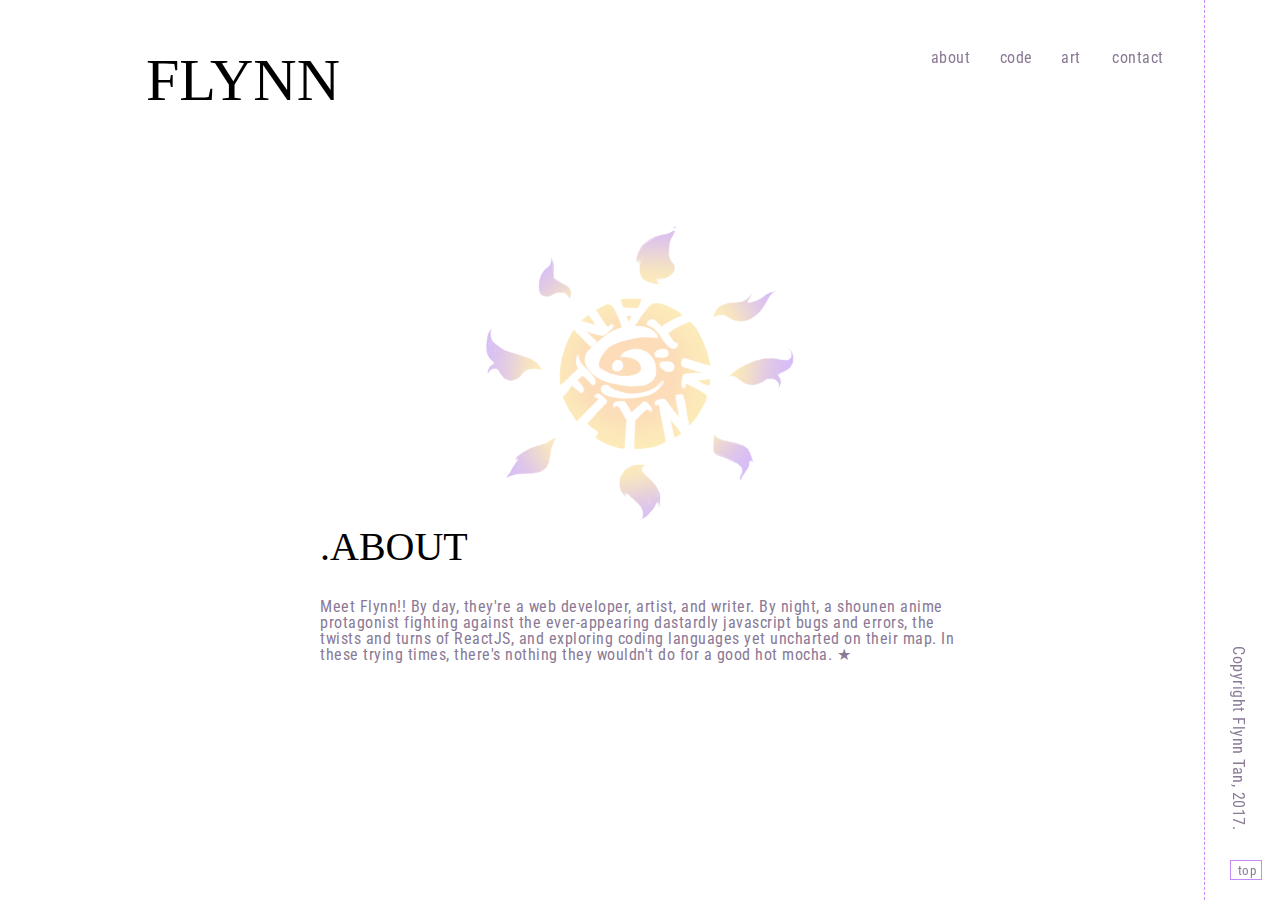
==== about.html @ 08d3dd97 "added other html pages" ====
<!DOCTYPE html>
<html>
<head>
	<title>Flynn Tan</title>

	<!-- JQUERY -->
	<script
	src="https://code.jquery.com/jquery-3.2.1.min.js"
	integrity="sha256-hwg4gsxgFZhOsEEamdOYGBf13FyQuiTwlAQgxVSNgt4="
	crossorigin="anonymous"></script>

	<!-- GOOGLE FONTS -->
	<link href="https://fonts.googleapis.com/css?family=Amatica+SC|Roboto+Condensed" rel="stylesheet">

	<!-- RESET CSS -->
	<link rel="stylesheet" type="text/css" href="assets/css/reset.css">

	<!-- CUSTOM CSS -->
	<link rel="stylesheet" type="text/css" href="assets/css/main.css">

	<link rel="stylesheet" type="text/css" href="assets/css/about.css">
</head>
<body>

	<!-- ABOUT PAGE -->
	<div id="about">

		<div id="title">
			<h1 class="title-back-home">FLYNN</h1>
		</div>

		<nav>
			<ul>
				<li><a class="btn" href="about.html">about</a></li>
				<li><a class="btn" href="code.html">code</a></li>
				<li><a class="btn" href="art.html">art</a></li>
				<li><a class="btn" href="contact.html">contact</a></li>
			</ul>
		</nav>

	</div>

	<div id="about-bottom">
		
		<img id="ftsun" src="assets/images/ftsun.png">

		<h3>.ABOUT</h3>
		<p id="about-p">

			Meet Flynn!! By day, they're a web developer, artist, and writer. By night, a shounen anime protagonist fighting against the ever-appearing dastardly javascript bugs and errors, the twists and turns of ReactJS, and exploring coding languages yet uncharted on their map. In these trying times, there's nothing they wouldn't do for a good hot mocha. ★

		</p>
	</div>

	<!-- CUSTOM JS -->
	<script type="text/javascript" src="assets/js/main.js"></script>

</body>

	<footer><p>Copyright Flynn Tan, 2017.</p> <button id="top"><a href="#about">top</button></footer>
</html>
---- assets/css/main.css ----
/*

	FLYNN TAN PORTFOLIO - MAIN.CSS

	Summary: This CSS file handles the general styling, media queries, 
	index page styles, and aesthetics across my portfolio site. 

	Sections:
		* General
		* CSS Animations & Effects
			* up and in
			* trim
			* tint
			* left trim
		* Text
		* Navigation
		* Sequence
		* Bottom
		* Media Queries

*/

/* ---------- GENERAL ---------- */

html, body {
	margin: 0;
	width: 100%;
	position: relative;
}

#main {
	box-sizing: border-box;
	overflow:auto;
	
	margin-left: 7.5%;
	position: relative;

}

#title {
	position: absolute;
	top: 50px;
	left: 50px;
	z-index: 5;
}

div.clear {
	clear:both;
}

div#sequence {
	position: relative;
	width: 50%;
	height: 100%;

	margin: 0 auto;
	padding-top: 225px;

	clear: both;
}

div#bottom {
	position:relative;
	width:50%;
	height:100%;

	margin:0 auto;
	padding-top:225px;
}

div.left {
	display:block;
	float:left;
	width:40%;

	opacity: 0;
	animation: upAndIn 0.5s ease 0.2s forwards;
	transform:translateX(-150px);
}

div.right {
	display:block;
	float:left;
	width:40%;

	opacity: 0;
	animation: upAndIn 0.5s ease 0.2s forwards;
	transform:translateX(150px);
}

div.center {
	display:inline-block;
	float:left;
	width:100%;
	opacity:0;
	animation: upAndIn 0.5s ease 0.2s forwards;
	transform: translateY(150px);
}

.preview {
	display:block;
	float:left;

	margin-left:5%;
	margin-right:5%;
	margin-bottom:10%;
}

/* ---------- CSS ANIMATIONS AND EFFECTS ---------- */

/* --- UP AND IN --- */

@keyframes upAndIn {
	to {
		transform: translateY(0); 
		opacity: 1;
	}
 }

 /* --- TRIM --- */

.trim {
	max-height:600px;
	max-width: 100px;
	margin:0 1%;

	overflow: hidden;
	float:left;
}

.trim:hover {
	opacity:0.7;
	transition: opacity 0.3s, transform 0.3s;
	transform:translateY(5px);
}

/* --- TINT --- */

.tint {
	position: relative;
	float: left;
	margin-right: 20px;
	margin-bottom: 20px;
	cursor: pointer;
}

.tint:before {
	content: "";
	display: block;
	position: absolute;
	top: 0;
	bottom: 0;
	left: 0;
	right: 0;
	background: rgba(0,255,255, 0.5);
	transition: all .5s linear;
}

/* --- LEFT TRIM --- */
.left-trim, .right-trim, .center-trim {
	max-height:600px;
	max-width: 500px;
	margin:0 1%;

	overflow: hidden;
	float:left;
}

/* ---------- NAVIGATION ---------- */

nav {
	position:absolute;
	width:25%;
	top:50px;
	right:70px;

	z-index:6;
}

nav ul li, nav ul li a, a {
	position:relative;
	display:block;
	float:left;
	padding:0 5% 0 5%;

	list-style: none;
	text-decoration: none;

	cursor:crosshair;
}

nav ul li a::after {
  position: absolute;
  top: 100%;
  left: 0;
  width: 100%;
  height: 3px;
  background: #c889f8;
  content: '';
  opacity: 0;
  transition: opacity 0.3s, transform 0.3s;
  transform: translateY(15px);
}

nav ul li a:hover::after,
nav ul li a:focus::after {
	opacity: 1;
	transform: translateY(5px);
}

.title-back-home:hover {
	color:#00b0ae;
}

/* ---------- SEQUENCE ---------- */

#abt-seq, #code-seq, #mod-seq, #art-seq, #con-seq {
	display:block;
	background-size:cover;

	position:relative;
	float:left;

	opacity: 0; 
	animation: upAndIn 0.5s ease 0.2s forwards;

}

#abt-seq {
	height:250px;
	width:auto;

	right:40px;
	z-index: 1;

	/*transform: translateY(150px);*/
	transform:translateY(-150px);
}

#code-seq{
	height:350px;
	width:auto;

	right:150px;
	z-index: 2;

/*	transform: translateX(150px);*/
	transform:translateY(-150px);
}

#mod-seq {
	height:400px;
	width:auto;

	right: 395px;
	z-index: 3;

/*	transform: translateY(150px);*/
	transform:translateY(-150px);
}

#art-seq {
	height:350px;
	width:auto;

	right:140px;
	z-index: 4;

/*	transform: translateX(150px);*/
	transform:translateY(-150px);
}

#con-seq {
	height:250px;
	width:auto;

	right:160px;
	z-index: 5;

/*	transform: translateY(150px);*/
	transform:translateY(-150px);
}

/* ---------- TEXT ---------- */

h1, h2, h3 {
	font-family: 'Amatica SC', cursive;
}

h1 {
	font-size: 60px;
}

h2 {
	font-size: 50px;
	margin-bottom:2%;
}

h3 {
	font-size: 40px;
	margin-bottom:2%;
}

a, p {
	font-family: 'Roboto Condensed', sans-serif;
	text-decoration: none;
	color:#8a7a96;
	letter-spacing: .5px;
}

#title {
	display:inline-block;
}

/* ---------- BUTTONS ---------- */

#top {
	margin:0 auto;
	position:absolute;
	bottom:50px;

	height:20PX;
	width:32PX;

	border:1px #c889F8 solid;
	background-color:#fff;
}

#top:hover {
	opacity: 1;
	transition: opacity 0.3s, transform 0.3s;
	transform: translateY(-5px);
	border-color:#00b0ae;
}

/* ---------- BOTTOM ---------- */

/* --- GENERAL --- */
.left-img, .right-img {
	display:block;
	background-size:cover;

	position:relative;
	float:left;

	z-index:1;
}

#bottom h2 {
	margin-bottom:10px;
}

.preview-links:hover {
	color:#c889F8;
}

li.back-home, li.back-home a, li.page-links, li.page-links a {
	color:#c889F8;
}

li.back-home:hover, li.back-home a:hover, li.back-home:active, li.back-home a:active, li.page-links:hover, li.page-links a:hover, li.page-links:active, li.page-links a:active {
	color:#00b0ae;
}

/* --- ABOUT --- */
#about-preview {
	position:relative;
	left:0;
}

#abt-img {
	height:400px;
	width:auto;

	right:200px;	
}

#about-preview h2 {
	text-align: right;
}

#about-preview li {
	font-family: 'Amatica SC', cursive;
	font-size:30px;
	line-height:30px;
	text-align: right;
}


/* --- CODE --- */
#code-preview {
	position: relative;
	right:0;
}

#code-img {
	height:400px;
	width:auto;

	right:190px;
	align-content: right;
}

#code-preview h2 {
	text-align: left;
}

#code-preview li, #code-preview a {
	font-family: 'Amatica SC', cursive;
	font-size:30px;
	line-height:45px;
	text-align: left;
}

/* --- ART --- */

.center img {
	height:150px;
	float:left;
	display:inline-block;
}

#art-preview li, #art-preview a {
	width:150px;
	font-family: 'Amatica SC', cursive;
	font-size:30px;
	line-height:30px;
	text-align:left;
}

/* --- CONTACT --- */

#contact-preview h2 {
	text-align: right;
}

#contact-preview li, #contact-preview a {
	font-family: 'Amatica SC', cursive;
	font-size:26px;
	line-height:45px;
	text-align: left;
	width:150px;
}

/* ---------- FOOTER ---------- */

footer {
	position: fixed;
	top: 0;
	right:0;
	height:100%;
	width:50px;

	padding: 25px 0px 5px 25px;

	border-color: #c889f8;
	border-style:dashed;
	border-width:0px 0px 0px 1px;

}

footer p {
	writing-mode:tb-rl;
	position:absolute;
	bottom:100px;
}

footer a::after {
  	display:none;
}

/* ---------- MEDIA QUERIES ---------- */

/* *** SEQUENCE MEDIA QUERIES (SMALL) *** */
@media screen and (min-width:515px) and (max-width:560px) {

	/* GENERAL STYLING */

	div#main {
		margin:0;
	}

	div#sequence {
		position: relative;
		width: 100%;
		height: 100%;

		margin:0 auto;
		padding-top: 220px;

		clear: both;
	}

	/* CSS EFFECTS */
	.trim {
		max-height:180px;
		max-width: 180px;

		overflow: hidden;
		float:left;
	}

	/* SEQUENCE STYLING */
	#abt-seq, #code-seq, #art-seq, #con-seq {
		display:block;
		background-size:cover;

		position:relative;
		float:left;

		opacity: 0; 
		animation: upAndIn 0.5s ease 0.2s forwards;
		margin-top:5%;
	}

	#abt-seq {
		height:250px;
		width:250px;

		right:40px;
		z-index: 1;

		/*transform: translateY(150px);*/
		transform:translateY(-150px);
	}

	#code-seq{
		height:250px;
		width:250px;

		right:40px;
		z-index: 2;

	/*	transform: translateX(150px);*/
		transform:translateY(-150px);
	}

	#mod-seq {
		display: none;
	}

	#art-seq {
		height:230px;
		width:230px;

		right:40px;
		z-index: 4;

	/*	transform: translateX(150px);*/
		transform:translateY(-150px);
	}

	#con-seq {
		height:170px;
		width:auto;

		right:50px;
		z-index: 5;

	/*	transform: translateY(150px);*/
		transform:translateY(-150px);
	}	
}

/* *** SEQUENCE MEDIA QUERIES (MEDIUM) *** */
@media screen and (min-width:801px) and (max-width:1220px) {

	/* GENERAL STYLING */
	div#sequence {
		position: relative;
		width: 50%;
		height: 100%;

		margin: 0 auto;
		padding-top: 220px;

		clear: both;
	}

	/* CSS EFFECTS */
	.trim {
		max-height:180px;
		max-width: 180px;

		overflow: hidden;
		float:left;
	}

	/* NAVIGATION LINKS */
	nav ul li a::after {
	  position: absolute;
	  top: 100%;
	  left: 0;
	  width: 100%;
	  height: 3px;
	  background: #c889f8;
	  content: '';
	  opacity: 0;
	  transition: none;
	  transform: none;
	}

	nav ul li a:hover::after,
	nav ul li a:focus::after {
		opacity: 0;
		transform: none;
	}

	nav ul li a:hover, nav ul li a:active {
		color:#c889f8;
	}

	/* SEQUENCE STYLING */
	#abt-seq, #code-seq, #art-seq, #con-seq {
		display:block;
		background-size:cover;

		position:relative;
		float:left;

		opacity: 0; 
		animation: upAndIn 0.5s ease 0.2s forwards;
		margin-top:5%;
	}

	#abt-seq {
		height:250px;
		width:250px;

		right:40px;
		z-index: 1;

		/*transform: translateY(150px);*/
		transform:translateY(-150px);
	}

	#code-seq{
		height:250px;
		width:250px;

		right:40px;
		z-index: 2;

	/*	transform: translateX(150px);*/
		transform:translateY(-150px);
	}

	#mod-seq {
		display: none;
	}

	#art-seq {
		height:230px;
		width:230px;

		right:40px;
		z-index: 4;

	/*	transform: translateX(150px);*/
		transform:translateY(-150px);
	}

	#con-seq {
		height:170px;
		width:auto;

		right:50px;
		z-index: 5;

	/*	transform: translateY(150px);*/
		transform:translateY(-150px);
	}
}

/* *** SEQUENCE MEDIA QUERIES (SMALL) *** */
@media screen and (max-width: 800px) {

	/* GENERAL STYLING */
	div#sequence {
		position: relative;
		width: 80%;
		height: 100%;

		margin: 0 auto;
		padding-top: 220px;

		clear: both;
	}
	
	/* CSS EFFECTS */
	.trim {
		max-height:180px;
		max-width: 180px;

		overflow: hidden;
		float:left;
	}

	/* NAVIGATION LINKS */
	nav ul li a::after {
	  position: absolute;
	  top: 100%;
	  left: 0;
	  width: 100%;
	  height: 3px;
	  background: #c889f8;
	  content: '';
	  opacity: 0;
	  transition: none;
	  transform: none;
	}

	nav ul li a:hover::after,
	nav ul li a:focus::after {
		opacity: 0;
		transform: none;
	}

	nav ul li a:hover, nav ul li a:active {
		color:#c889f8;
	}

	/* SEQUENCE STYLING */
	#abt-seq, #code-seq, #art-seq, #con-seq {
		display:block;
		background-size:cover;

		position:relative;
		float:left;

		opacity: 0; 
		animation: upAndIn 0.5s ease 0.2s forwards;
		margin-top:5%;
	}

	#abt-seq {
		height:250px;
		width:250px;

		right:40px;
		z-index: 1;

		/*transform: translateY(150px);*/
		transform:translateY(-150px);
	}

	#code-seq{
		height:250px;
		width:250px;

		right:40px;
		z-index: 2;

	/*	transform: translateX(150px);*/
		transform:translateY(-150px);
	}

	#mod-seq {
		display: none;
	}

	#art-seq {
		height:230px;
		width:230px;

		right:40px;
		z-index: 4;

	/*	transform: translateX(150px);*/
		transform:translateY(-150px);
	}

	#con-seq {
		height:170px;
		width:auto;

		right:50px;
		z-index: 5;

	/*	transform: translateY(150px);*/
		transform:translateY(-150px);
	}

}
---- assets/css/about.css ----
/*

	FLYNN TAN PORTFOLIO - ABOUT.CSS

	Summary: This CSS file handles the specific about 
	page styles. 

	Sections:
		* General
		* Images
		* About Content
		* Media Queries

*/

/* ---------- GENERAL ---------- */
#about {
	box-sizing: border-box;
	
	margin-left: 7.5%;
	position: relative;
}

/* ---------- IMAGES ---------- */
#ftsun {
	display:block;
	width:50%;
	margin:0 auto;
}

/* ---------- ABOUT CONTENT ---------- */
#about-bottom {
	position:relative;
	width:50%;
	height:100%;

	margin:0 auto;
	padding-top:225px;
}

#about-p {
	margin-top:5%;
	margin-bottom:20%;
}

#about-bottom p a {
	padding:0;
	border:0;
	margin:0;
}

#about-bottom p a:hover {
	color:#c889F8;
}

/* ---------- MEDIA QUERIES ---------- */
@media screen and (max-width:400px) {

	#ftsun {
		width:100%;
	}

	#about {
		width:90%;
		margin:0%;
	}
	
	#about-bottom {
		width:60%;
		margin-right:28%;
	}
}

@media screen and (min-width:401px) and (max-width:716px) {
	
	#ftsun {
		width:100%;
	}
}

@media screen and (min-width:717px) and (max-width:921px) {
	
	#ftsun {
		width:65%;
	}
}
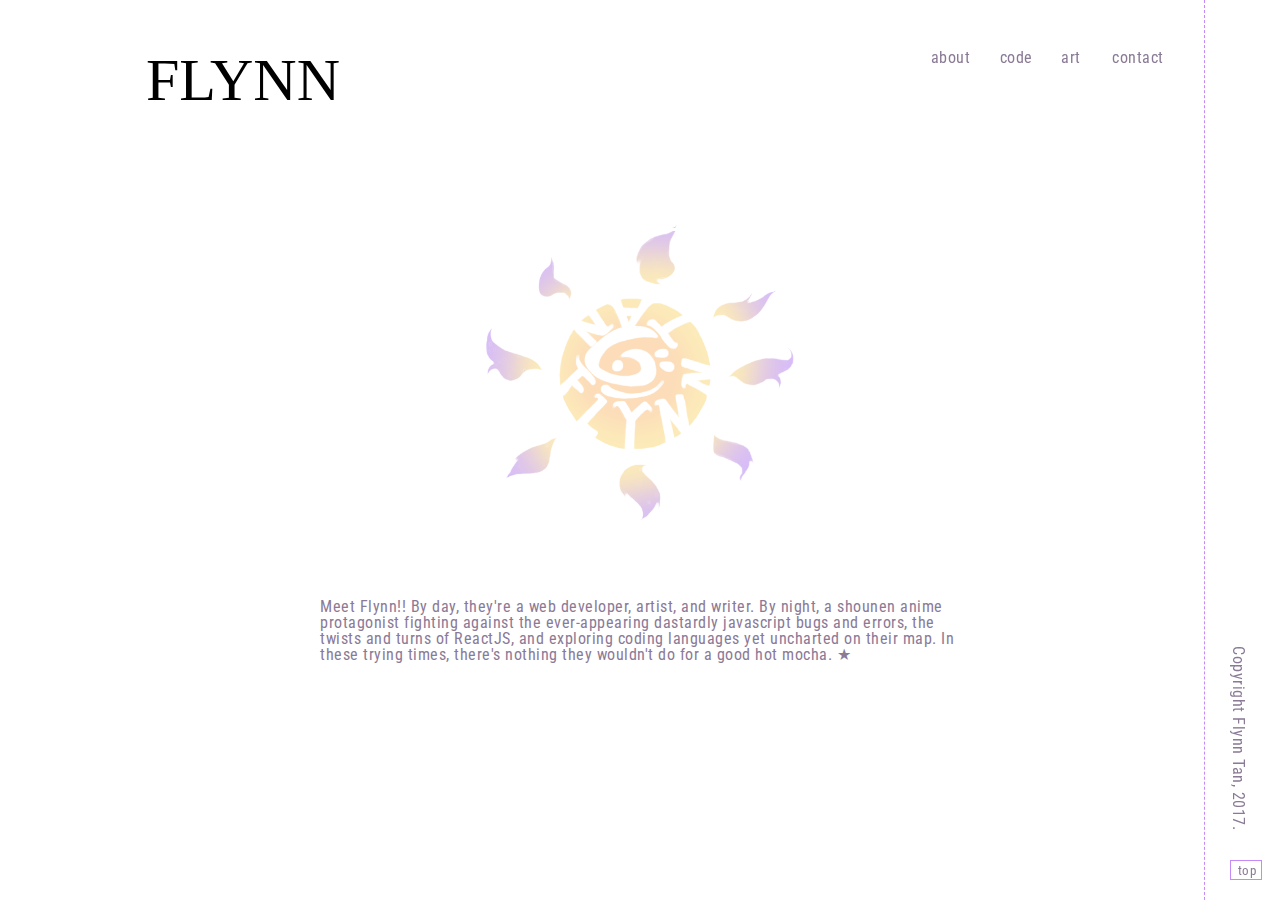
==== commit 6a247069: "updated index media queries and added effects to about" ====
--- a/about.html
+++ b/about.html
@@ -42,10 +42,10 @@
 
 	<div id="about-bottom">
 		
-		<img id="ftsun" src="assets/images/ftsun.png">
+		<img class="fade" id="ftsun" src="assets/images/ftsun.png">
 
-		<h3>.ABOUT</h3>
-		<p id="about-p">
+		<h3 class="slide">.ABOUT</h3>
+		<p class="fade" id="about-p">
 
 			Meet Flynn!! By day, they're a web developer, artist, and writer. By night, a shounen anime protagonist fighting against the ever-appearing dastardly javascript bugs and errors, the twists and turns of ReactJS, and exploring coding languages yet uncharted on their map. In these trying times, there's nothing they wouldn't do for a good hot mocha. ★
 
--- a/assets/css/main.css
+++ b/assets/css/main.css
@@ -17,6 +17,7 @@
 		* Sequence
 		* Bottom
 		* Media Queries
+		* Media Queries for Previews
 
 */
 
@@ -164,6 +165,44 @@
 
 	overflow: hidden;
 	float:left;
+}
+
+/* --- SLIDE IN --- */
+.slide {
+	-webkit-animation-name: upAndIn;
+	-webkit-animation-duration: 1.5s;
+	animation-name: upAndIn;
+	animation-duration: 1.5s;
+
+	opacity:0;
+	animation: slideIn .5s ease 0.2s forwards;
+	transform:translateX(-150px);
+}
+
+@keyframes slideIn {
+	to {
+		transform: translateX(0); 
+		opacity: 1;
+	}
+ }
+
+/* --- FADE --- */
+.fade {
+  -webkit-animation-name: fade;
+  -webkit-animation-duration: 1.5s;
+  animation-name: fade;
+  animation-duration: 1.5s;
+  opacity:1;
+}
+
+@-webkit-keyframes fade {
+  from {opacity: 0} 
+  to {opacity: 1}
+}
+
+@keyframes fade {
+  from {opacity: 0} 
+  to {opacity: 1}
 }
 
 /* ---------- NAVIGATION ---------- */
@@ -352,6 +391,16 @@
 
 .preview-links:hover {
 	color:#c889F8;
+}
+
+li.page-links a {
+	font-family: 'Amatica SC', cursive;
+    font-size: 30px;
+    line-height: 30px;
+    text-align: right;
+    float:right;
+    padding:0;
+    width:100%;
 }
 
 li.back-home, li.back-home a, li.page-links, li.page-links a {
@@ -781,4 +830,39 @@
 		transform:translateY(-150px);
 	}
 
+}
+
+/* ---------- MEDIA QUERIES FOR PREVIEWS ---------- */
+
+@media screen and (max-width:595px) {
+	
+	/* GENERAL */
+	div#bottom {
+		width:100%;
+		margin:0;
+	}
+
+	/* ABOUT PREVIEW */
+	#about-preview {
+		width:88%;
+	}
+
+	/* CODE PREVIEW */
+	#code-preview {
+		width:88%;
+	}
+
+	/* ART PREVIEW */
+	#art-preview {
+		width:88%;
+	}
+
+	#art-preview .center img {
+		width:140px;
+	}
+
+	/* CONTACT PREVIEW */
+	#contact-preview {
+		margin-left: 5%
+	}
 }